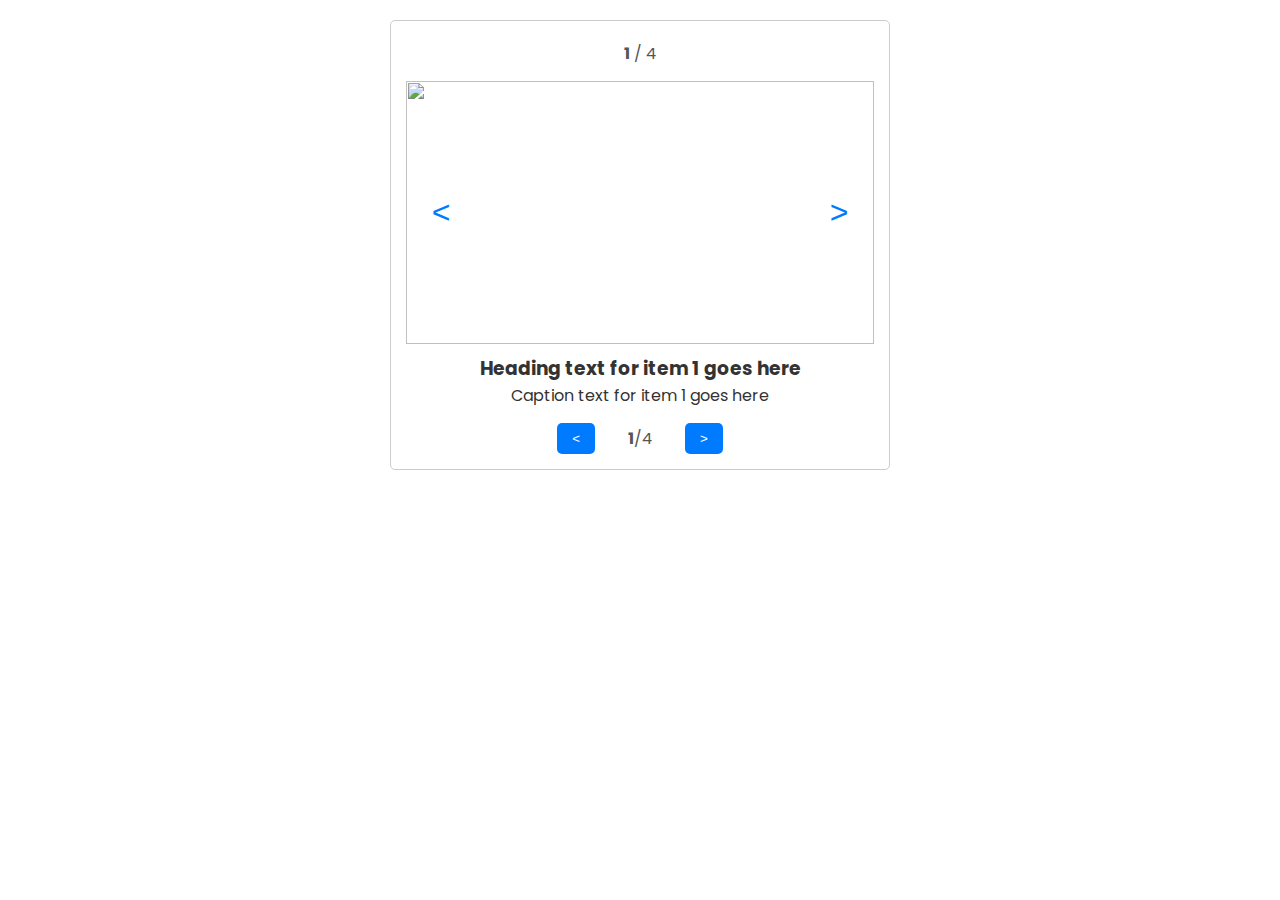
==== index.html @ 91c7283c "Add files via upload" ====
<!DOCTYPE html>
<html lang="en">
<head>
<meta charset="UTF-8" />
<meta name="viewport" content="width=device-width, initial-scale=1.0"/>
<title>Cartoon Slider</title>
<style>
@import url('https://fonts.googleapis.com/css2?family=Poppins:wght@100;200;300;400;500;600;700;800;900&display=swap');
* {
    box-sizing: border-box;
    margin: 0;
    padding: 0;
    scroll-behavior: smooth;/* border: 1px solid red!important; */
}
body {
    font-family: "Poppins", sans-serif;
    ;
}
.slider-container {
    position: relative;
    width: 500px;
    margin: 20px auto;
    border: 1px solid #ccc;
    padding: 15px;
    border-radius: 5px;
    background: #fff;
    display: flex;
    flex-direction: column;
    align-items: center;
}
.counter {
    font-size: 1em;
    color: #555;
    margin-top: 5px;
    margin-bottom: 15px;
}
.counter .current, .bottom-counter .current {
    font-weight: bold;
}
.slider-inner {
    position: relative;
    width: 100%;
    aspect-ratio: 16 / 9;
    overflow: hidden;
}
.slide {
    position: absolute;
    top: 0;
    left: 0;
    width: 100%;
    height: 100%;
    opacity: 0;
    transition: opacity 0.6s ease;
    pointer-events: none;
}
.slide.active {
    opacity: 1;
    pointer-events: auto;
}
.image-container {
    width: 100%;
    height: 100%;
    position: relative;
}
.slider-image {
    width: 100%;
    height: 100%;
    object-fit: cover;
    position: absolute;
    top: 0;
    left: 0;
}
.nav-button {
    position: absolute;
    top: 50%;
    transform: translateY(-50%);
    background: rgba(255, 255, 255, 0.75);
    border: none;
    font-size: 2em;
    color: #007bff;
    cursor: pointer;
    z-index: 2;
    padding: 0.2em;
    border-radius: 50%;
    width: 50px;
    height: 50px;
    display: grid;
    align-items: center;
    justify-content: center;
}
.nav-button.left {
    left: 10px;
}
.nav-button.right {
    right: 10px;
}
.caption {
    text-align: center;
    margin-top: 10px;
    color: #333;
}
.bottom-navigation {
    display: flex;
    justify-content: center;
    margin-top: 15px;
}
.bottom-nav-button {
    background-color: #007bff;
    color: white;
    border: none;
    padding: 8px 15px;
    margin: 0 5px;
    border-radius: 5px;
    cursor: pointer;
    outline: none;
}
.bottom-nav-button:hover {
    background-color: #0056b3;
}
.bottom-counter {
    color: #555;
    margin: 0 10px;
    min-width: 60px;
    text-align: center;
    display: flex;
    align-items: center;
    justify-content: center;
}
</style>
</head>
<body>
<div class="slider-container">
  <div class="counter" id="counter"> <span class="current">1</span> / <span class="total">4</span> </div>
  <div class="slider-inner">
    <div class="slide active">
      <div class="image-container"> <img class="slider-image" src="img/pic1.jpg" alt="">
        <button class="nav-button left">&lt;</button>
        <button class="nav-button right">&gt;</button>
      </div>
    </div>
    <div class="slide">
      <div class="image-container"> <img class="slider-image" src="img/pic2.jpg" alt="">
        <button class="nav-button left">&lt;</button>
        <button class="nav-button right">&gt;</button>
      </div>
    </div>
    <div class="slide">
      <div class="image-container"> <img class="slider-image" src="img/pic3.jpg" alt="">
        <button class="nav-button left">&lt;</button>
        <button class="nav-button right">&gt;</button>
      </div>
    </div>
    <div class="slide">
      <div class="image-container"> <img class="slider-image" src="img/pic4.jpg" alt="">
        <button class="nav-button left">&lt;</button>
        <button class="nav-button right">&gt;</button>
      </div>
    </div>
  </div>
  <div class="caption" id="caption">
    <h3>Heading text for item 1 goes here</h3>
    <p>Caption text for item 1 goes here</p>
  </div>
  <div class="bottom-navigation">
    <button id="bottomPrevBtn" class="bottom-nav-button">&lt;</button>
    <span id="bottomCounter" class="bottom-counter"> <span class="current">1</span> / <span class="total">4</span> </span>
    <button id="bottomNextBtn" class="bottom-nav-button">&gt;</button>
  </div>
</div>
<script>
    const slides = document.querySelectorAll('.slide');
    const captions = [
      {
        heading: "Heading text for item 1 goes here",
        text: "Caption text for item 1 goes here"
      },
      {
        heading: "Heading text for item 2 goes here",
        text: "Caption text for item 2 goes here"
      },
      {
        heading: "Heading text for item 3 goes here",
        text: "Caption text for item 3 goes here"
      },
      {
        heading: "Heading text for item 4 goes here",
        text: "Caption text for item 4 goes here"
      }
    ];

    const captionEl = document.getElementById('caption');
    const counter = document.getElementById('counter');
    const bottomCounter = document.getElementById('bottomCounter');

    const navButtons = document.querySelectorAll('.nav-button');
    const bottomPrevBtn = document.getElementById('bottomPrevBtn');
    const bottomNextBtn = document.getElementById('bottomNextBtn');

    let currentIndex = 0;
    const totalSlides = slides.length;

    function updateSlider() {
      slides.forEach((slide, index) => {
        slide.classList.remove('active');
        if (index === currentIndex) {
          slide.classList.add('active');
        }
      });

      captionEl.innerHTML = `
        <h3>${captions[currentIndex].heading}</h3>
        <p>${captions[currentIndex].text}</p>
      `;

      counter.querySelector('.current').textContent = currentIndex + 1;
      counter.querySelector('.total').textContent = totalSlides;
      bottomCounter.querySelector('.current').textContent = currentIndex + 1;
      bottomCounter.querySelector('.total').textContent = totalSlides;
    }

    function nextSlide() {
      currentIndex = (currentIndex + 1) % totalSlides;
      updateSlider();
    }

    function prevSlide() {
      currentIndex = (currentIndex - 1 + totalSlides) % totalSlides;
      updateSlider();
    }

    navButtons.forEach(button => {
      if (button.classList.contains('left')) {
        button.addEventListener('click', prevSlide);
      } else if (button.classList.contains('right')) {
        button.addEventListener('click', nextSlide);
      }
    });

    bottomNextBtn.addEventListener('click', nextSlide);
    bottomPrevBtn.addEventListener('click', prevSlide);

    updateSlider();
  </script>
</body>
</html>
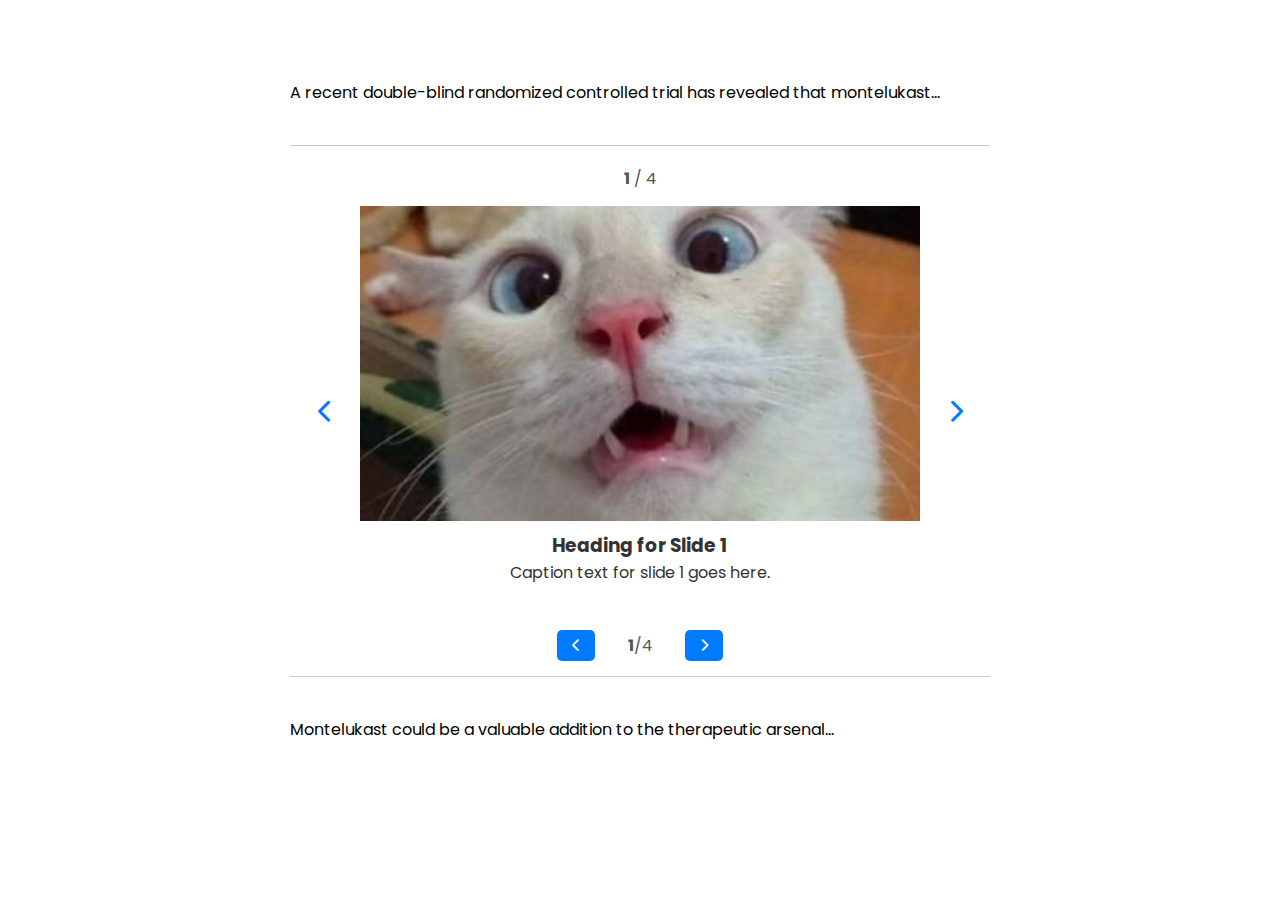
==== commit f86b8167: "updates" ====
--- a/index.html
+++ b/index.html
@@ -1,245 +1,325 @@
 <!DOCTYPE html>
 <html lang="en">
 <head>
-<meta charset="UTF-8" />
-<meta name="viewport" content="width=device-width, initial-scale=1.0"/>
-<title>Cartoon Slider</title>
-<style>
-@import url('https://fonts.googleapis.com/css2?family=Poppins:wght@100;200;300;400;500;600;700;800;900&display=swap');
-* {
-    box-sizing: border-box;
-    margin: 0;
-    padding: 0;
-    scroll-behavior: smooth;/* border: 1px solid red!important; */
-}
-body {
-    font-family: "Poppins", sans-serif;
-    ;
-}
-.slider-container {
-    position: relative;
-    width: 500px;
-    margin: 20px auto;
-    border: 1px solid #ccc;
-    padding: 15px;
-    border-radius: 5px;
-    background: #fff;
-    display: flex;
-    flex-direction: column;
-    align-items: center;
-}
-.counter {
-    font-size: 1em;
-    color: #555;
-    margin-top: 5px;
-    margin-bottom: 15px;
-}
-.counter .current, .bottom-counter .current {
-    font-weight: bold;
-}
-.slider-inner {
-    position: relative;
-    width: 100%;
-    aspect-ratio: 16 / 9;
-    overflow: hidden;
-}
-.slide {
-    position: absolute;
-    top: 0;
-    left: 0;
-    width: 100%;
-    height: 100%;
-    opacity: 0;
-    transition: opacity 0.6s ease;
-    pointer-events: none;
-}
-.slide.active {
-    opacity: 1;
-    pointer-events: auto;
-}
-.image-container {
-    width: 100%;
-    height: 100%;
-    position: relative;
-}
-.slider-image {
-    width: 100%;
-    height: 100%;
-    object-fit: cover;
-    position: absolute;
-    top: 0;
-    left: 0;
-}
-.nav-button {
-    position: absolute;
-    top: 50%;
-    transform: translateY(-50%);
-    background: rgba(255, 255, 255, 0.75);
-    border: none;
-    font-size: 2em;
-    color: #007bff;
-    cursor: pointer;
-    z-index: 2;
-    padding: 0.2em;
-    border-radius: 50%;
-    width: 50px;
-    height: 50px;
-    display: grid;
-    align-items: center;
-    justify-content: center;
-}
-.nav-button.left {
-    left: 10px;
-}
-.nav-button.right {
-    right: 10px;
-}
-.caption {
-    text-align: center;
-    margin-top: 10px;
-    color: #333;
-}
-.bottom-navigation {
-    display: flex;
-    justify-content: center;
-    margin-top: 15px;
-}
-.bottom-nav-button {
-    background-color: #007bff;
-    color: white;
-    border: none;
-    padding: 8px 15px;
-    margin: 0 5px;
-    border-radius: 5px;
-    cursor: pointer;
-    outline: none;
-}
-.bottom-nav-button:hover {
-    background-color: #0056b3;
-}
-.bottom-counter {
-    color: #555;
-    margin: 0 10px;
-    min-width: 60px;
-    text-align: center;
-    display: flex;
-    align-items: center;
-    justify-content: center;
-}
-</style>
+  <meta charset="UTF-8" />
+  <meta name="viewport" content="width=device-width, initial-scale=1.0"/>
+  <title>Cartoon Slider</title>
+  <link rel="stylesheet" href="https://fonts.googleapis.com/icon?family=Material+Icons">
+  <link rel="stylesheet" href="https://cdnjs.cloudflare.com/ajax/libs/font-awesome/6.5.1/css/all.min.css">
+
+  <style>
+    @import url('https://fonts.googleapis.com/css2?family=Poppins:wght@100;200;300;400;500;600;700;800;900&display=swap');
+    * {
+      box-sizing: border-box;
+      margin: 0;
+      padding: 0;
+      scroll-behavior: smooth;
+    }
+    body {
+      font-family: "Poppins", sans-serif;
+    }
+    p {
+      margin-bottom: 30px;
+    }
+    .slider-container {
+      position: relative;
+      width: 100%;
+      max-width: 700px;
+      margin: 40px auto;
+      border-bottom: 1px solid #ccc;
+      border-top: 1px solid #ccc;
+      padding: 15px 0;
+      background: #fff;
+      display: flex;
+      flex-direction: column;
+      align-items: center;
+    }
+    .counter {
+      font-size: 1em;
+      color: #555;
+      margin-top: 5px;
+      margin-bottom: 15px;
+    }
+    .counter .current, .bottom-counter .current {
+      font-weight: bold;
+    }
+    .slider-inner {
+      position: relative;
+      width: 100%;
+      display: flex;
+      align-items: center;
+      justify-content: center;
+    }
+    .slide {
+      display: none;
+      width: 80%;
+      aspect-ratio: 16 / 9;
+      position: relative;
+    }
+    .slide.active {
+      display: block;
+    }
+    .image-container {
+      width: 100%;
+      height: 100%;
+      position: relative;
+      overflow: hidden;
+    }
+    .slider-image {
+      width: 100%;
+      height: 100%;
+      object-fit: cover;
+      position: absolute;
+      top: 0;
+      left: 0;
+    }
+
+    .magnify-icon {
+      position: absolute;
+      top: 50%;
+      left: 50%;
+      transform: translate(-50%, -50%);
+      font-size: 2em;
+      color: white;
+      background: rgba(0, 0, 0, 0.6);
+      padding: 10px;
+      border-radius: 50%;
+      cursor: pointer;
+      z-index: 3;
+      opacity: 0;
+      transition: opacity 0.3s ease;
+    }
+    .image-container:hover .magnify-icon {
+      opacity: 1;
+    }
+
+    .nav-button {
+      background: rgba(255, 255, 255, 0.75);
+      border: none;
+      font-size: 1.5em;
+      color: #007bff;
+      cursor: pointer;
+      z-index: 2;
+      padding: 0.2em;
+      border-radius: 50%;
+      width: 50px;
+      height: 50px;
+      display: grid;
+      align-items: center;
+      justify-content: center;
+      margin: 0 10px;
+    }
+
+    .caption {
+      text-align: center;
+      margin-top: 10px;
+      color: #333;
+    }
+    .bottom-navigation {
+      display: flex;
+      justify-content: center;
+      margin-top: 15px;
+    }
+    .bottom-nav-button {
+      background-color: #007bff;
+      color: white;
+      border: none;
+      padding: 8px 15px;
+      margin: 0 5px;
+      border-radius: 5px;
+      cursor: pointer;
+      outline: none;
+    }
+    .bottom-nav-button:hover {
+      background-color: #0056b3;
+    }
+    .bottom-counter {
+      color: #555;
+      margin: 0 10px;
+      min-width: 60px;
+      text-align: center;
+      display: flex;
+      align-items: center;
+      justify-content: center;
+    }
+
+    /* LIGHTBOX STYLES */
+    .lightbox {
+      display: none;
+      position: fixed;
+      z-index: 9999;
+      top: 0;
+      left: 0;
+      width: 100%;
+      height: 100%;
+      background: rgba(0, 0, 0, 0.8);
+      justify-content: center;
+      align-items: center;
+    }
+    .lightbox.show {
+      display: flex;
+    }
+    .lightbox img {
+      max-width: 90%;
+      max-height: 80%;
+      box-shadow: 0 0 20px rgba(0, 0, 0, 0.6);
+      z-index: 1;
+    }
+    .lightbox-close {
+      position: absolute;
+      top: 20px;
+      right: 30px;
+      color: white;
+      font-size: 2em;
+      text-decoration: none;
+      font-weight: bold;
+      cursor: pointer;
+      z-index: 2;
+    }
+  </style>
 </head>
 <body>
-<div class="slider-container">
-  <div class="counter" id="counter"> <span class="current">1</span> / <span class="total">4</span> </div>
-  <div class="slider-inner">
-    <div class="slide active">
-      <div class="image-container"> <img class="slider-image" src="img/pic1.jpg" alt="">
-        <button class="nav-button left">&lt;</button>
-        <button class="nav-button right">&gt;</button>
+
+<div style="max-width: 700px; margin: 0 auto; padding-top: 80px;">
+  <p>A recent double-blind randomized controlled trial has revealed that montelukast...</p>
+
+  <!-- SLIDER START -->
+  <div class="slider-container">
+    <div class="counter" id="counter"> <span class="current">1</span> / <span class="total">4</span> </div>
+    <div class="slider-inner">
+      <button class="nav-button left"><i class="fa-solid fa-chevron-left"></i></button>
+
+      <div class="slide active">
+        <div class="image-container">
+          <img class="slider-image" src="img/pic1.jpg" alt="">
+          <i class="fas fa-search magnify-icon" onclick="openLightbox('img/pic1.jpg')"></i>
+        </div>
+        <div class="caption">
+          <h3>Heading for Slide 1</h3>
+          <p>Caption text for slide 1 goes here.</p>
+        </div>
       </div>
+
+      <div class="slide">
+        <div class="image-container">
+          <img class="slider-image" src="img/pic2.jpg" alt="">
+          <i class="fas fa-search magnify-icon" onclick="openLightbox('img/pic2.jpg')"></i>
+        </div>
+        <div class="caption">
+          <h3>Heading for Slide 2</h3>
+          <p>Caption text for slide 2 goes here.</p>
+        </div>
+      </div>
+
+      <div class="slide">
+        <div class="image-container">
+          <img class="slider-image" src="img/pic3.jpg" alt="">
+          <i class="fas fa-search magnify-icon" onclick="openLightbox('img/pic3.jpg')"></i>
+        </div>
+        <div class="caption">
+          <h3>Heading for Slide 3</h3>
+          <p>Caption text for slide 3 goes here.</p>
+        </div>
+      </div>
+
+      <div class="slide">
+        <div class="image-container">
+          <img class="slider-image" src="img/pic4.jpg" alt="">
+          <i class="fas fa-search magnify-icon" onclick="openLightbox('img/pic4.jpg')"></i>
+        </div>
+        <div class="caption">
+          <h3>Heading for Slide 4</h3>
+          <p>Caption text for slide 4 goes here.</p>
+        </div>
+      </div>
+
+      <button class="nav-button right"><i class="fa-solid fa-chevron-right"></i></button>
     </div>
-    <div class="slide">
-      <div class="image-container"> <img class="slider-image" src="img/pic2.jpg" alt="">
-        <button class="nav-button left">&lt;</button>
-        <button class="nav-button right">&gt;</button>
-      </div>
-    </div>
-    <div class="slide">
-      <div class="image-container"> <img class="slider-image" src="img/pic3.jpg" alt="">
-        <button class="nav-button left">&lt;</button>
-        <button class="nav-button right">&gt;</button>
-      </div>
-    </div>
-    <div class="slide">
-      <div class="image-container"> <img class="slider-image" src="img/pic4.jpg" alt="">
-        <button class="nav-button left">&lt;</button>
-        <button class="nav-button right">&gt;</button>
-      </div>
+
+    <div class="bottom-navigation">
+      <button id="bottomPrevBtn" class="bottom-nav-button"><i class="fa-solid fa-chevron-left"></i></button>
+      <span id="bottomCounter" class="bottom-counter"> <span class="current">1</span> / <span class="total">4</span> </span>
+      <button id="bottomNextBtn" class="bottom-nav-button"><i class="fa-solid fa-chevron-right"></i></button>
     </div>
   </div>
-  <div class="caption" id="caption">
-    <h3>Heading text for item 1 goes here</h3>
-    <p>Caption text for item 1 goes here</p>
-  </div>
-  <div class="bottom-navigation">
-    <button id="bottomPrevBtn" class="bottom-nav-button">&lt;</button>
-    <span id="bottomCounter" class="bottom-counter"> <span class="current">1</span> / <span class="total">4</span> </span>
-    <button id="bottomNextBtn" class="bottom-nav-button">&gt;</button>
-  </div>
+  <!-- SLIDER :END -->
+
+  <p>Montelukast could be a valuable addition to the therapeutic arsenal...</p>
 </div>
+
+<!-- Lightbox Element -->
+<div id="lightbox" class="lightbox" onclick="handleLightboxClick(event)">
+  <span class="lightbox-close" onclick="closeLightbox()">&times;</span>
+  <img id="lightbox-img" src="" alt="Full View">
+</div>
+
 <script>
-    const slides = document.querySelectorAll('.slide');
-    const captions = [
-      {
-        heading: "Heading text for item 1 goes here",
-        text: "Caption text for item 1 goes here"
-      },
-      {
-        heading: "Heading text for item 2 goes here",
-        text: "Caption text for item 2 goes here"
-      },
-      {
-        heading: "Heading text for item 3 goes here",
-        text: "Caption text for item 3 goes here"
-      },
-      {
-        heading: "Heading text for item 4 goes here",
-        text: "Caption text for item 4 goes here"
-      }
-    ];
-
-    const captionEl = document.getElementById('caption');
-    const counter = document.getElementById('counter');
-    const bottomCounter = document.getElementById('bottomCounter');
-
-    const navButtons = document.querySelectorAll('.nav-button');
-    const bottomPrevBtn = document.getElementById('bottomPrevBtn');
-    const bottomNextBtn = document.getElementById('bottomNextBtn');
-
-    let currentIndex = 0;
-    const totalSlides = slides.length;
-
-    function updateSlider() {
-      slides.forEach((slide, index) => {
-        slide.classList.remove('active');
-        if (index === currentIndex) {
-          slide.classList.add('active');
-        }
-      });
-
-      captionEl.innerHTML = `
-        <h3>${captions[currentIndex].heading}</h3>
-        <p>${captions[currentIndex].text}</p>
-      `;
-
-      counter.querySelector('.current').textContent = currentIndex + 1;
-      counter.querySelector('.total').textContent = totalSlides;
-      bottomCounter.querySelector('.current').textContent = currentIndex + 1;
-      bottomCounter.querySelector('.total').textContent = totalSlides;
-    }
-
-    function nextSlide() {
-      currentIndex = (currentIndex + 1) % totalSlides;
-      updateSlider();
-    }
-
-    function prevSlide() {
-      currentIndex = (currentIndex - 1 + totalSlides) % totalSlides;
-      updateSlider();
-    }
-
-    navButtons.forEach(button => {
-      if (button.classList.contains('left')) {
-        button.addEventListener('click', prevSlide);
-      } else if (button.classList.contains('right')) {
-        button.addEventListener('click', nextSlide);
+  const slides = document.querySelectorAll('.slide');
+  const counter = document.getElementById('counter');
+  const bottomCounter = document.getElementById('bottomCounter');
+  const navButtons = document.querySelectorAll('.nav-button');
+  const bottomPrevBtn = document.getElementById('bottomPrevBtn');
+  const bottomNextBtn = document.getElementById('bottomNextBtn');
+
+  let currentIndex = 0;
+  const totalSlides = slides.length;
+
+  function updateSlider() {
+    slides.forEach((slide, index) => {
+      slide.classList.remove('active');
+      if (index === currentIndex) {
+        slide.classList.add('active');
       }
     });
-
-    bottomNextBtn.addEventListener('click', nextSlide);
-    bottomPrevBtn.addEventListener('click', prevSlide);
-
+    counter.querySelector('.current').textContent = currentIndex + 1;
+    counter.querySelector('.total').textContent = totalSlides;
+    bottomCounter.querySelector('.current').textContent = currentIndex + 1;
+    bottomCounter.querySelector('.total').textContent = totalSlides;
+  }
+
+  function nextSlide() {
+    currentIndex = (currentIndex + 1) % totalSlides;
     updateSlider();
-  </script>
+  }
+
+  function prevSlide() {
+    currentIndex = (currentIndex - 1 + totalSlides) % totalSlides;
+    updateSlider();
+  }
+
+  navButtons.forEach(button => {
+    button.addEventListener('click', () => {
+      button.classList.contains('left') ? prevSlide() : nextSlide();
+    });
+  });
+
+  bottomNextBtn.addEventListener('click', nextSlide);
+  bottomPrevBtn.addEventListener('click', prevSlide);
+
+  updateSlider();
+
+  function openLightbox(src) {
+    document.getElementById('lightbox-img').src = src;
+    document.getElementById('lightbox').classList.add('show');
+  }
+
+  function closeLightbox() {
+    document.getElementById('lightbox').classList.remove('show');
+    document.getElementById('lightbox-img').src = "";
+  }
+
+  function handleLightboxClick(event) {
+    const img = document.getElementById('lightbox-img');
+    if (!img.contains(event.target)) {
+      closeLightbox();
+    }
+  }
+
+  document.addEventListener('keydown', (e) => {
+    if (e.key === 'Escape') {
+      closeLightbox();
+    }
+  });
+</script>
 </body>
 </html>
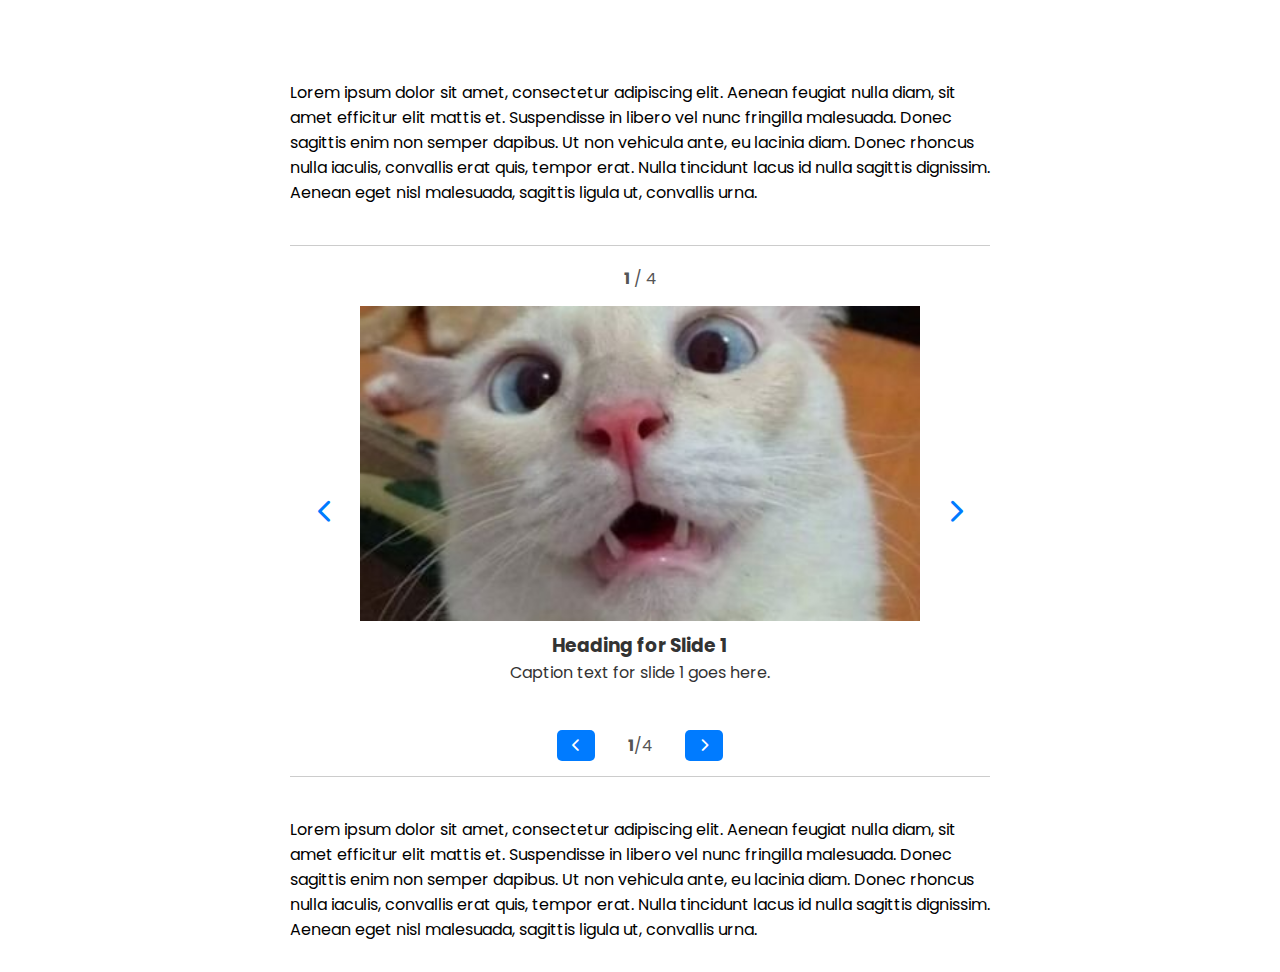
==== commit b04caf2d: "Update index.html" ====
--- a/index.html
+++ b/index.html
@@ -181,8 +181,7 @@
 <body>
 
 <div style="max-width: 700px; margin: 0 auto; padding-top: 80px;">
-  <p>A recent double-blind randomized controlled trial has revealed that montelukast...</p>
-
+  <p>Lorem ipsum dolor sit amet, consectetur adipiscing elit. Aenean feugiat nulla diam, sit amet efficitur elit mattis et. Suspendisse in libero vel nunc fringilla malesuada. Donec sagittis enim non semper dapibus. Ut non vehicula ante, eu lacinia diam. Donec rhoncus nulla iaculis, convallis erat quis, tempor erat. Nulla tincidunt lacus id nulla sagittis dignissim. Aenean eget nisl malesuada, sagittis ligula ut, convallis urna. </p>
   <!-- SLIDER START -->
   <div class="slider-container">
     <div class="counter" id="counter"> <span class="current">1</span> / <span class="total">4</span> </div>
@@ -244,7 +243,7 @@
   </div>
   <!-- SLIDER :END -->
 
-  <p>Montelukast could be a valuable addition to the therapeutic arsenal...</p>
+  <p>Lorem ipsum dolor sit amet, consectetur adipiscing elit. Aenean feugiat nulla diam, sit amet efficitur elit mattis et. Suspendisse in libero vel nunc fringilla malesuada. Donec sagittis enim non semper dapibus. Ut non vehicula ante, eu lacinia diam. Donec rhoncus nulla iaculis, convallis erat quis, tempor erat. Nulla tincidunt lacus id nulla sagittis dignissim. Aenean eget nisl malesuada, sagittis ligula ut, convallis urna. </p>
 </div>
 
 <!-- Lightbox Element -->
